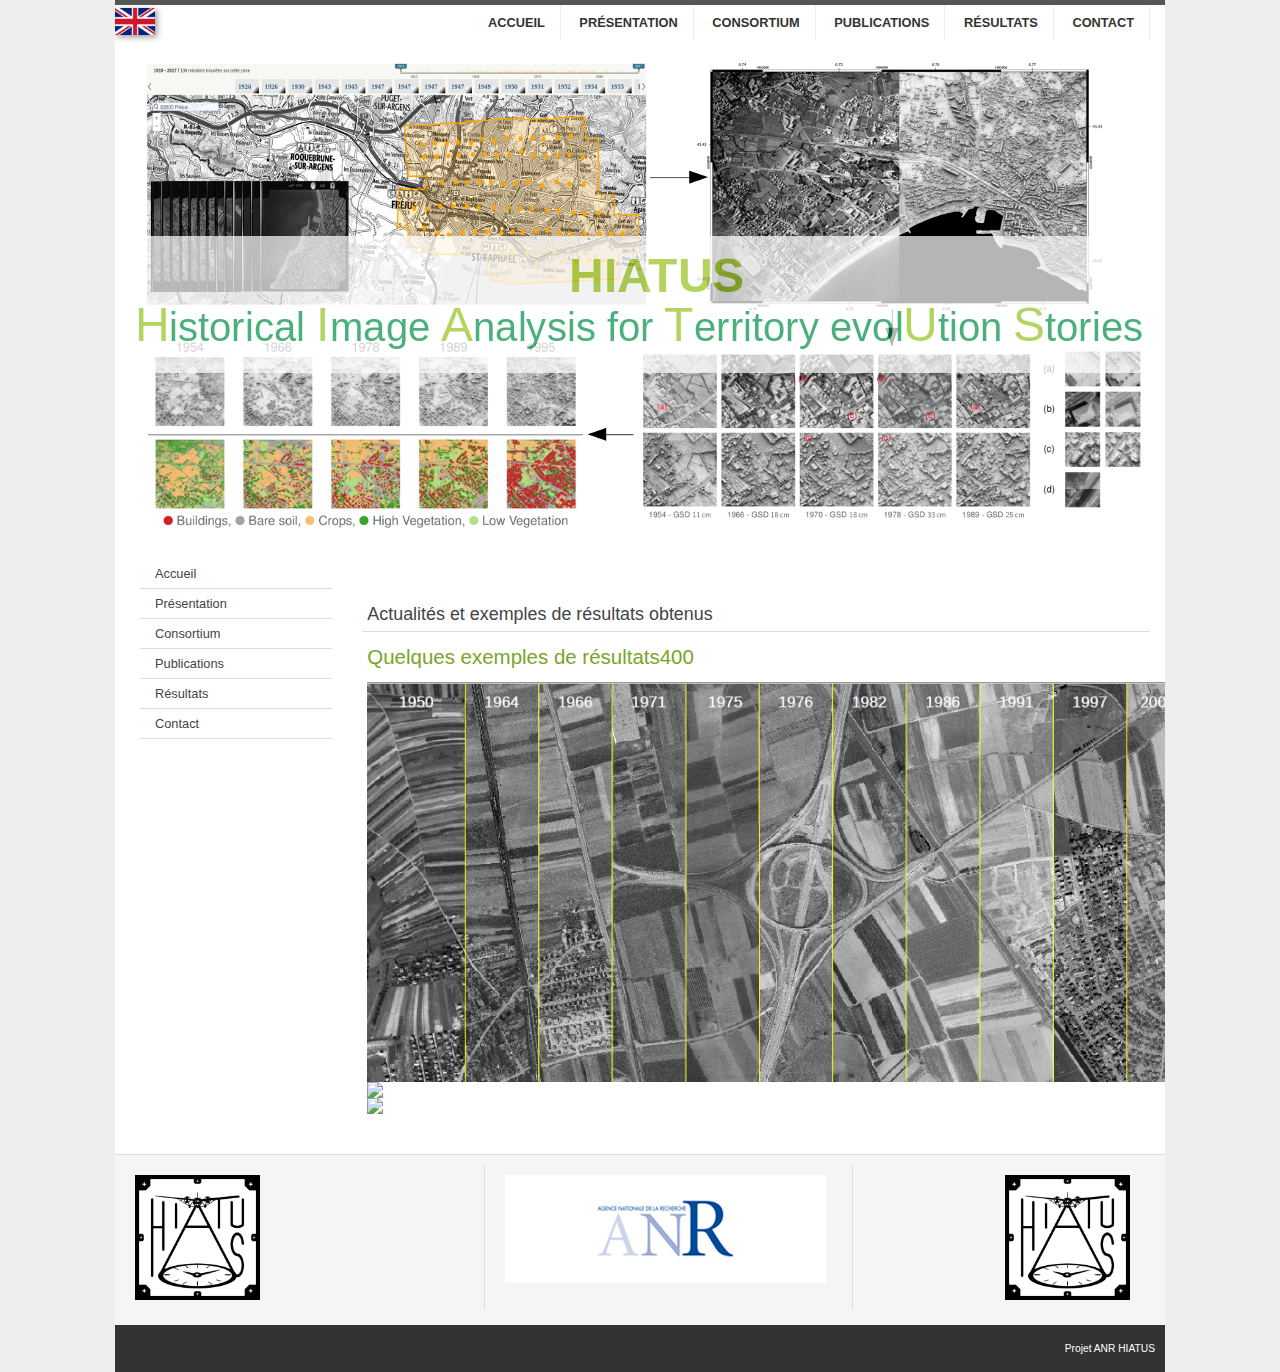
==== actualites.html @ 22d9d687 "Update actualites.html" ====
﻿<!DOCTYPE html PUBLIC "-//W3C//DTD XHTML 1.0 Transitional//EN" "http://www.w3.org/TR/xhtml1/DTD/xhtml1-transitional.dtd">
<html xmlns="http://www.w3.org/1999/xhtml" xml:lang="fr-fr" lang="fr-fr" dir="ltr" slick-uniqueid="3">


<!-- Script d'ecriture de la section <head> -->
<script src="js/head.js" onload="ecrire_head();"></script>

<body style="font-size: 100%;">

	<div id="all">
		<div id="back">

			<!-- Script d'ecriture de l'en tete (bandeau, menu haut et choix langue) -->
			<script src="js/header_menu.js" onload="ecrire_header_fr('index_en.html');"></script>

			<!-- Script d'ecriture du menu lateral -->
			<script src="js/header_menu.js" onload="ecrire_menu_fr();"></script>


				<div id="wrapper2">
					<div id="main" role="main">
						<h2>&nbsp;</h2>
						<h1>Actualités et exemples de résultats obtenus</h1>

							<p style="text-align: justify;">
							<h2>Quelques exemples de résultats400</h2>
						</p>
						<div>
							<!--   <img src="http://recherche.ign.fr/labos/matis/testadmin/Echanges/hiatus_strasbourg.gif" width="500" height="500"  alt="visu"/> -->
							<!-- <img src="http://recherche.ign.fr/labos/matis/testadmin/Echanges/hiatus_strasbourg.gif"> -->
							<img src="illustrations/frise_strasbourg_horizontale.png" height=400>
						</div>
						<div>
							<img src="illustrations/anim2.gif" height=400>
						</div>
						<div>
							<img src="illustrations/anim_glaciers.gif" height=100>
						</div>

						<!--
							<p style="text-align: justify;">
						   		<h2>Historical Image Analysis for Territory evolUtion Stories <br> Analyse d'images aériennes historiques pour l'étude de l'évolution des territoires</h2>
								<p>
									<strong> Le projet HIATUS vise à développer des méthodes automatiques innovantes pour exploiter et valoriser les campagnes de prises de vues aériennes et photogrammétriques anciennes afin de proposer des produits permettant la caractérisation les évolutions des territoires.</strong> <br>
								</p>
								<br>
							</p>

					</div><!-- end main -->

				</div><!-- end wrapper -->


			</div> <!-- end contentarea -->

		</div><!-- back -->

	</div><!-- all -->



	<!-- Script d'ecriture du pied de page -->
	<script src="js/piedpage.js" onload="ecrire_piedpage_fr();"></script>


</body></html>
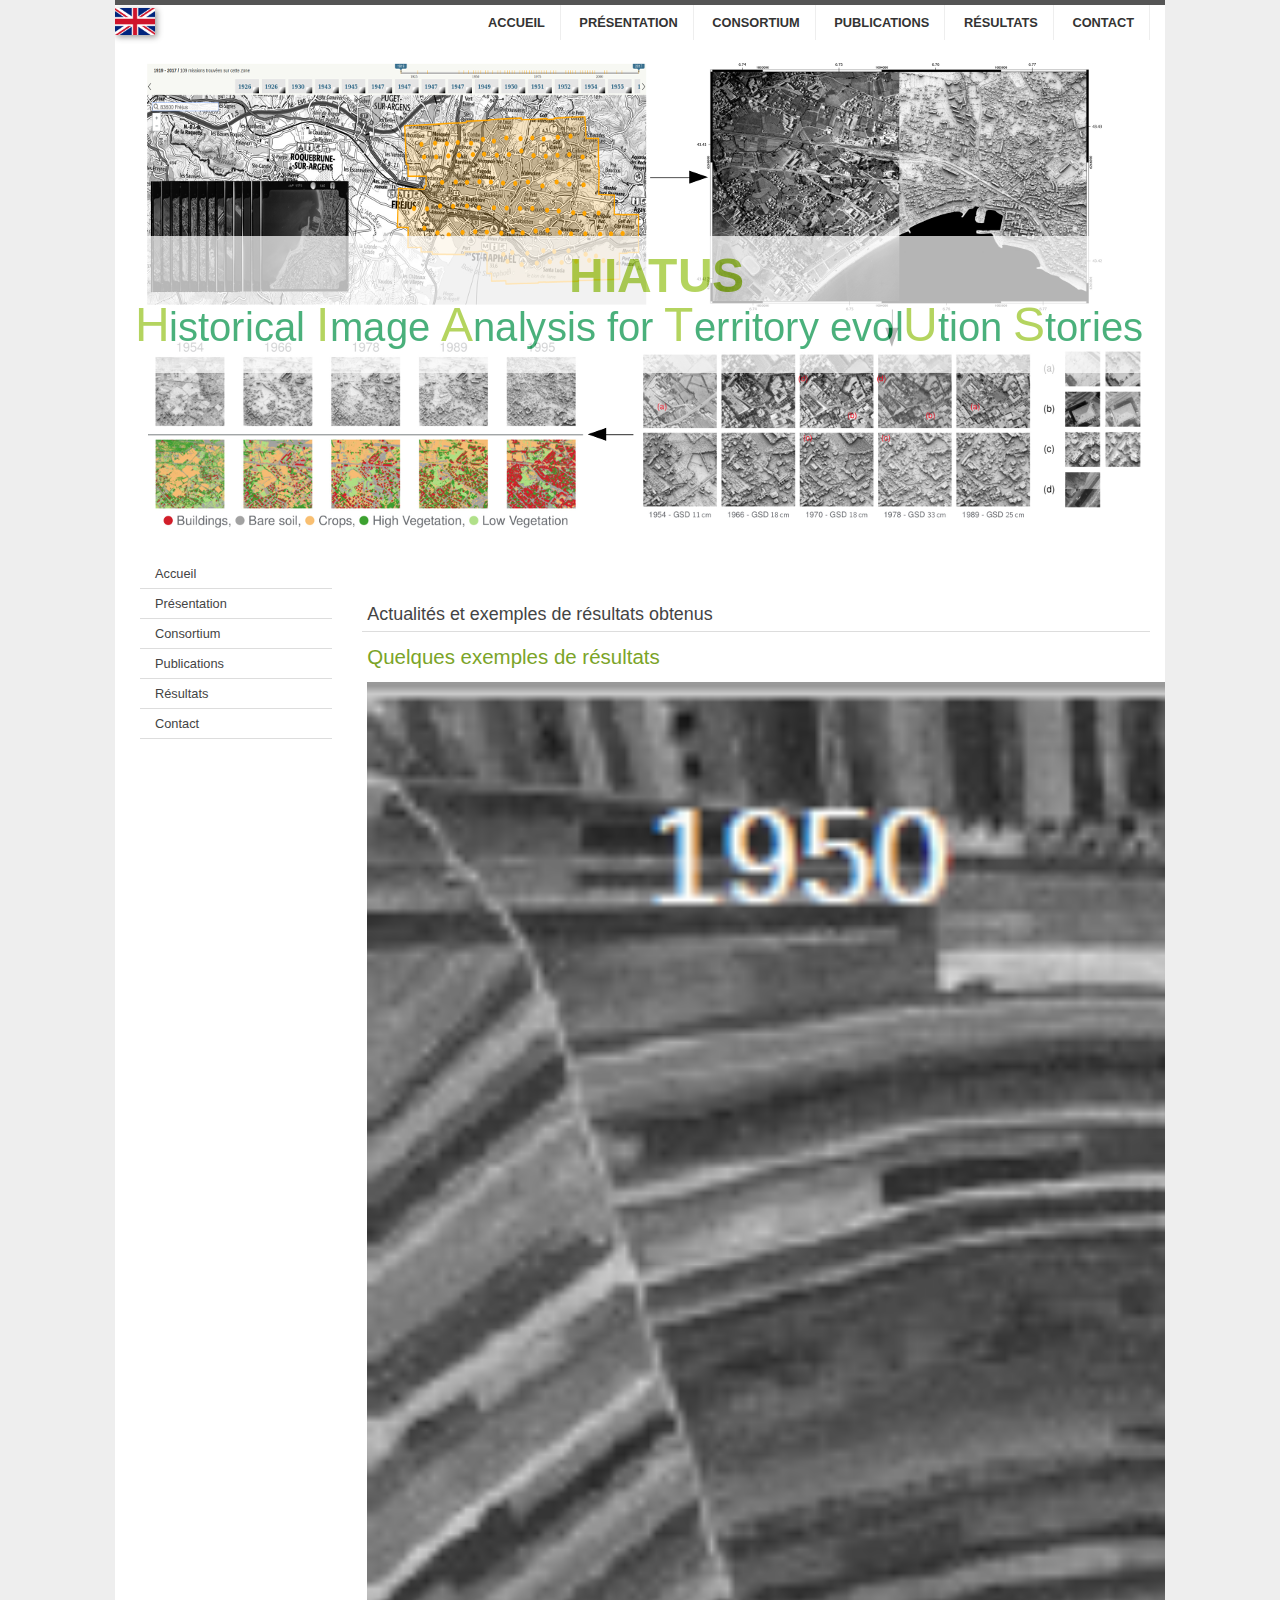
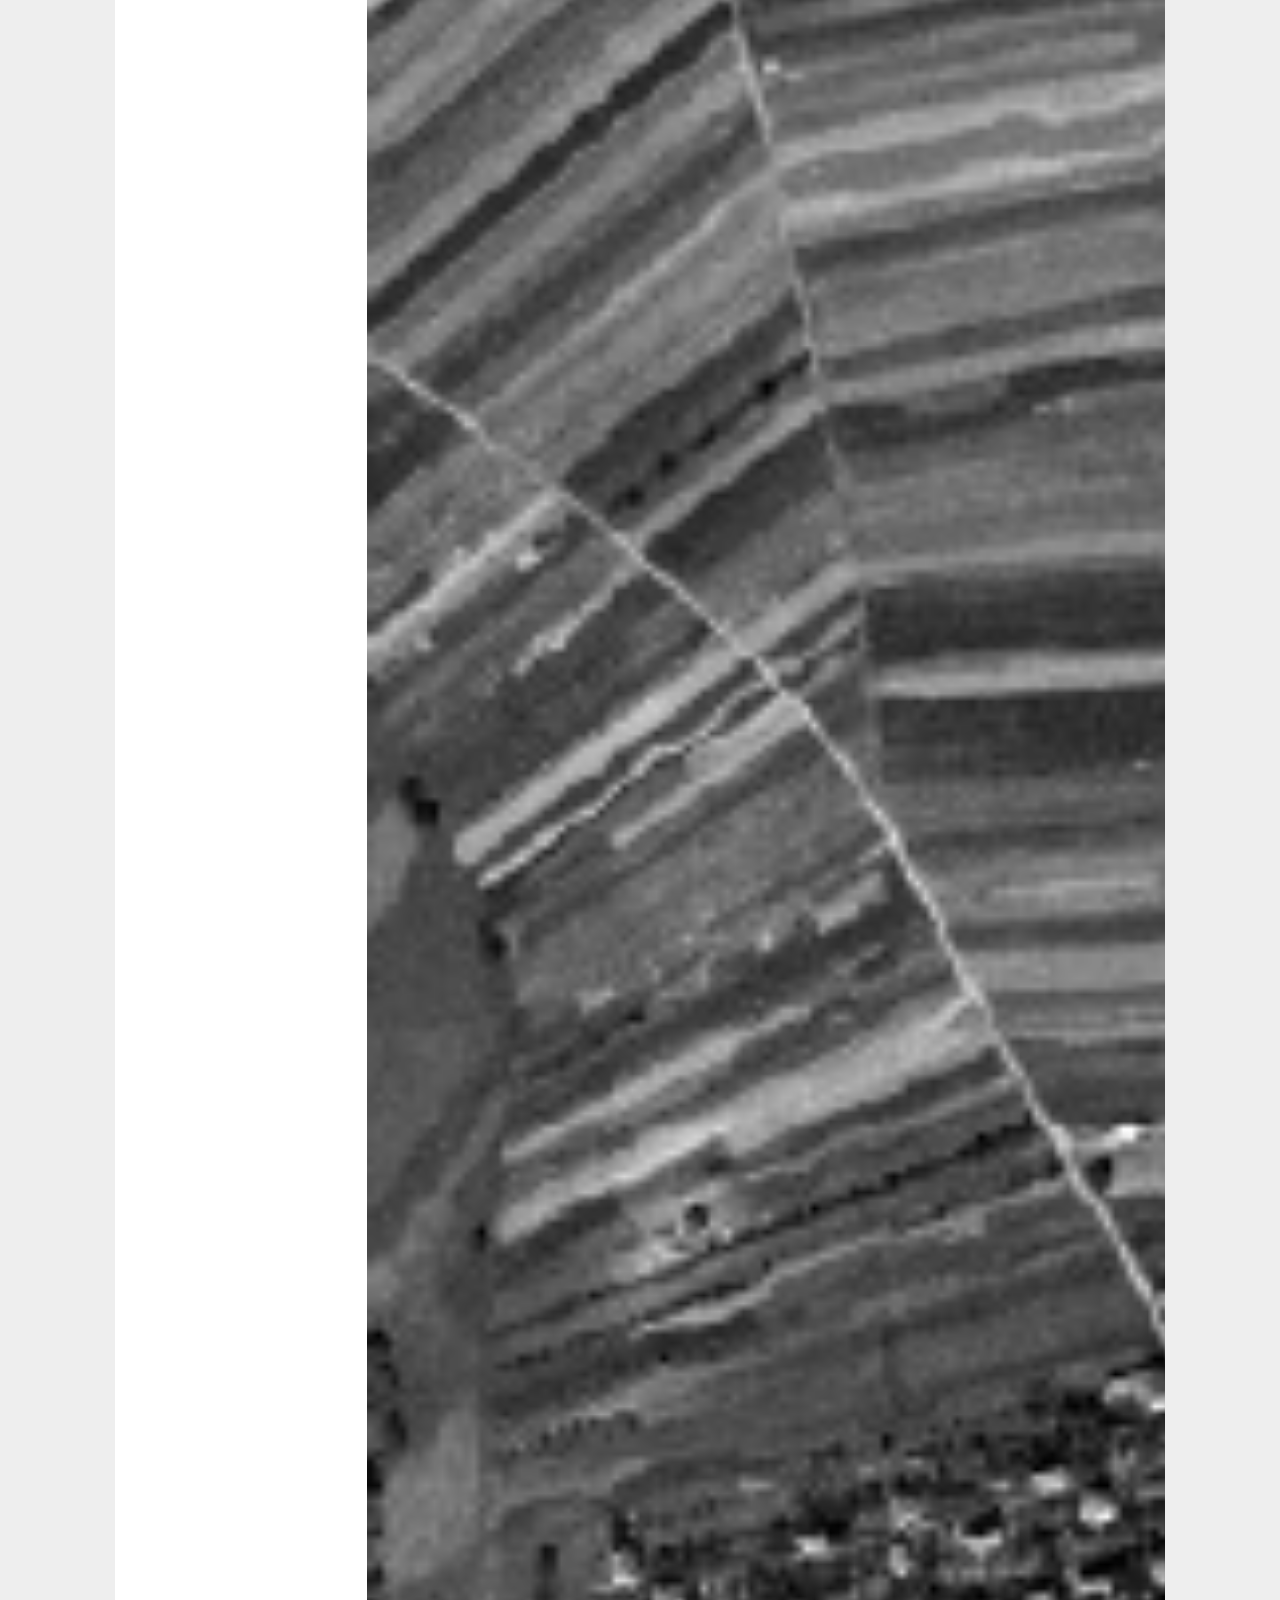
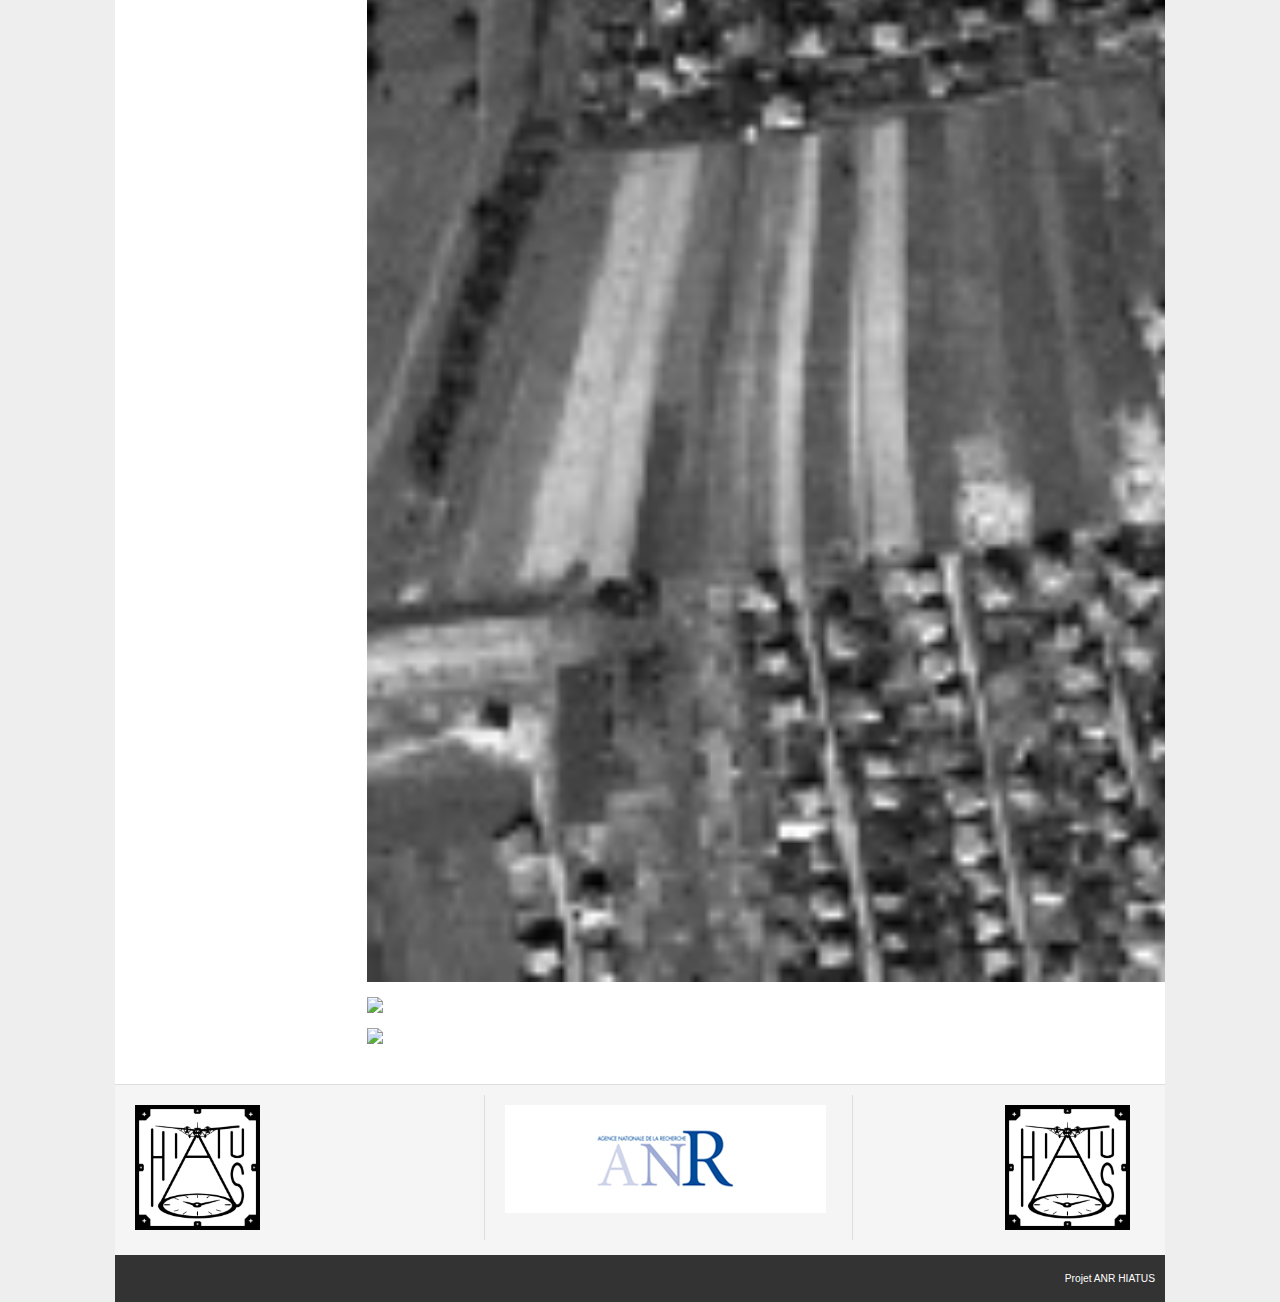
==== commit f42d66b4: "Update actualites.html" ====
--- a/actualites.html
+++ b/actualites.html
@@ -23,16 +23,18 @@
 						<h1>Actualités et exemples de résultats obtenus</h1>
 
 							<p style="text-align: justify;">
-							<h2>Quelques exemples de résultats400</h2>
+							<h2>Quelques exemples de résultats</h2>
 						</p>
 						<div>
 							<!--   <img src="http://recherche.ign.fr/labos/matis/testadmin/Echanges/hiatus_strasbourg.gif" width="500" height="500"  alt="visu"/> -->
 							<!-- <img src="http://recherche.ign.fr/labos/matis/testadmin/Echanges/hiatus_strasbourg.gif"> -->
-							<img src="illustrations/frise_strasbourg_horizontale.png" height=400>
+							<img src="illustrations/frise_strasbourg_horizontale.png" height=3500>
 						</div>
+						<br>
 						<div>
 							<img src="illustrations/anim2.gif" height=400>
 						</div>
+						<br>
 						<div>
 							<img src="illustrations/anim_glaciers.gif" height=100>
 						</div>
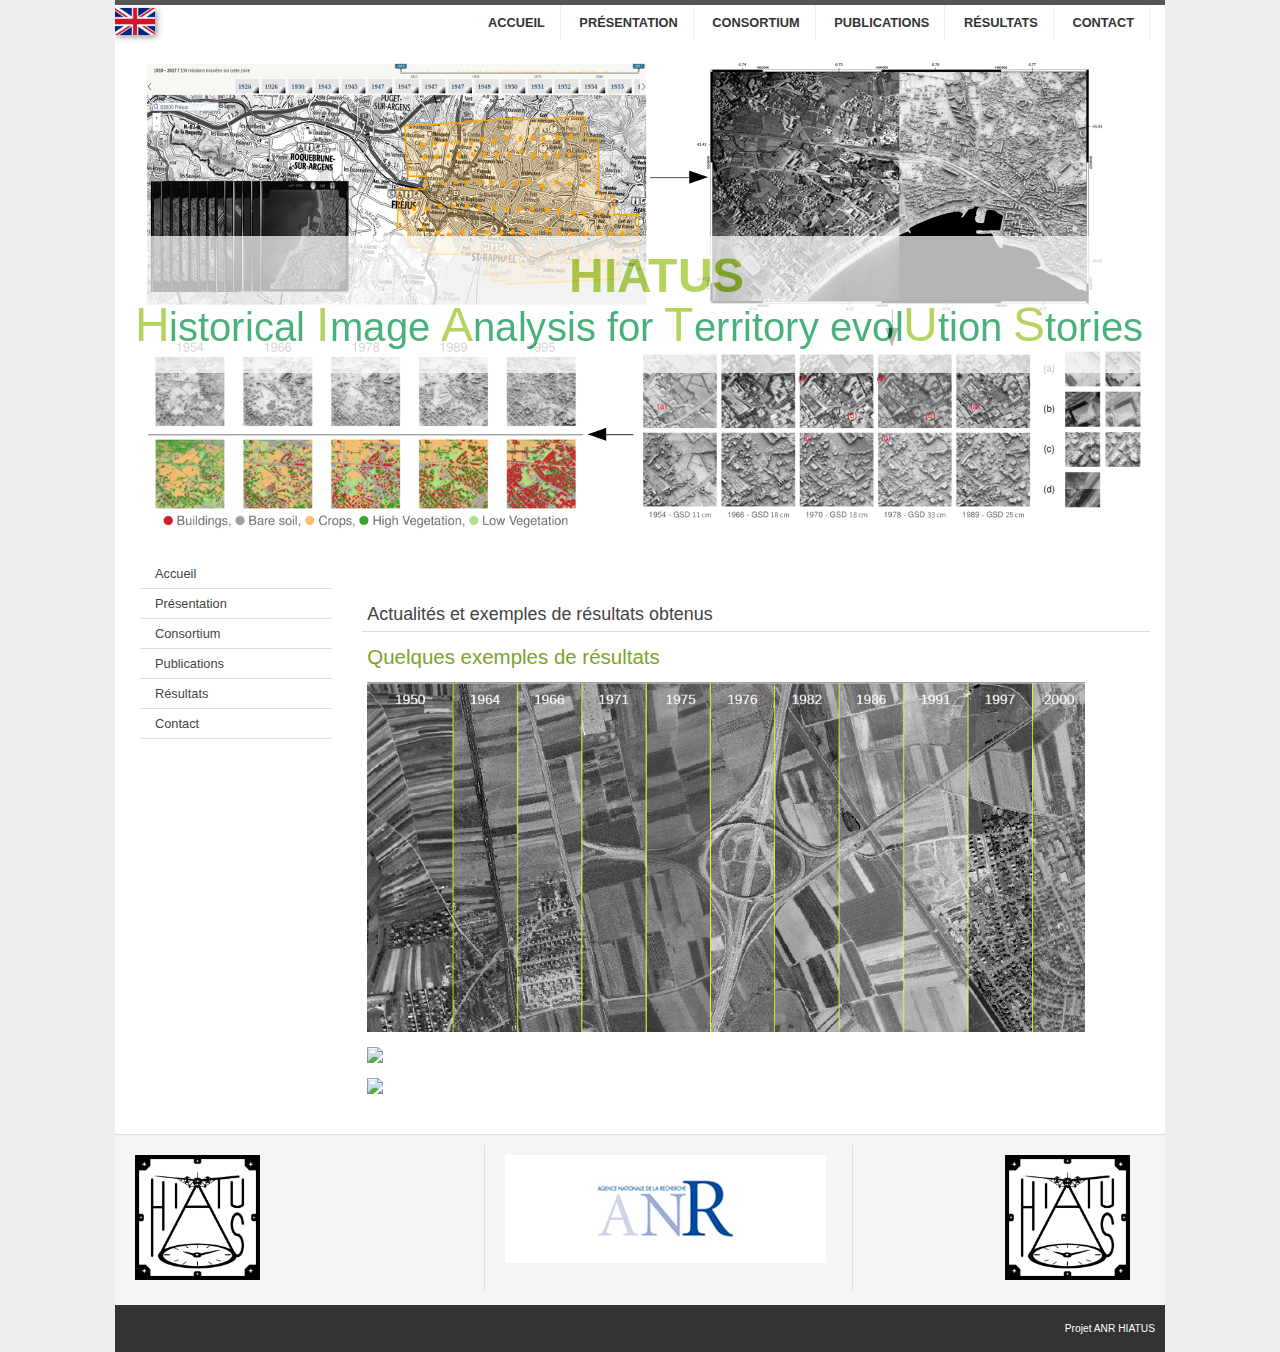
==== commit caca10bd: "Update actualites.html" ====
--- a/actualites.html
+++ b/actualites.html
@@ -28,7 +28,7 @@
 						<div>
 							<!--   <img src="http://recherche.ign.fr/labos/matis/testadmin/Echanges/hiatus_strasbourg.gif" width="500" height="500"  alt="visu"/> -->
 							<!-- <img src="http://recherche.ign.fr/labos/matis/testadmin/Echanges/hiatus_strasbourg.gif"> -->
-							<img src="illustrations/frise_strasbourg_horizontale.png" height=3500>
+							<img src="illustrations/frise_strasbourg_horizontale.png" height=350>
 						</div>
 						<br>
 						<div>
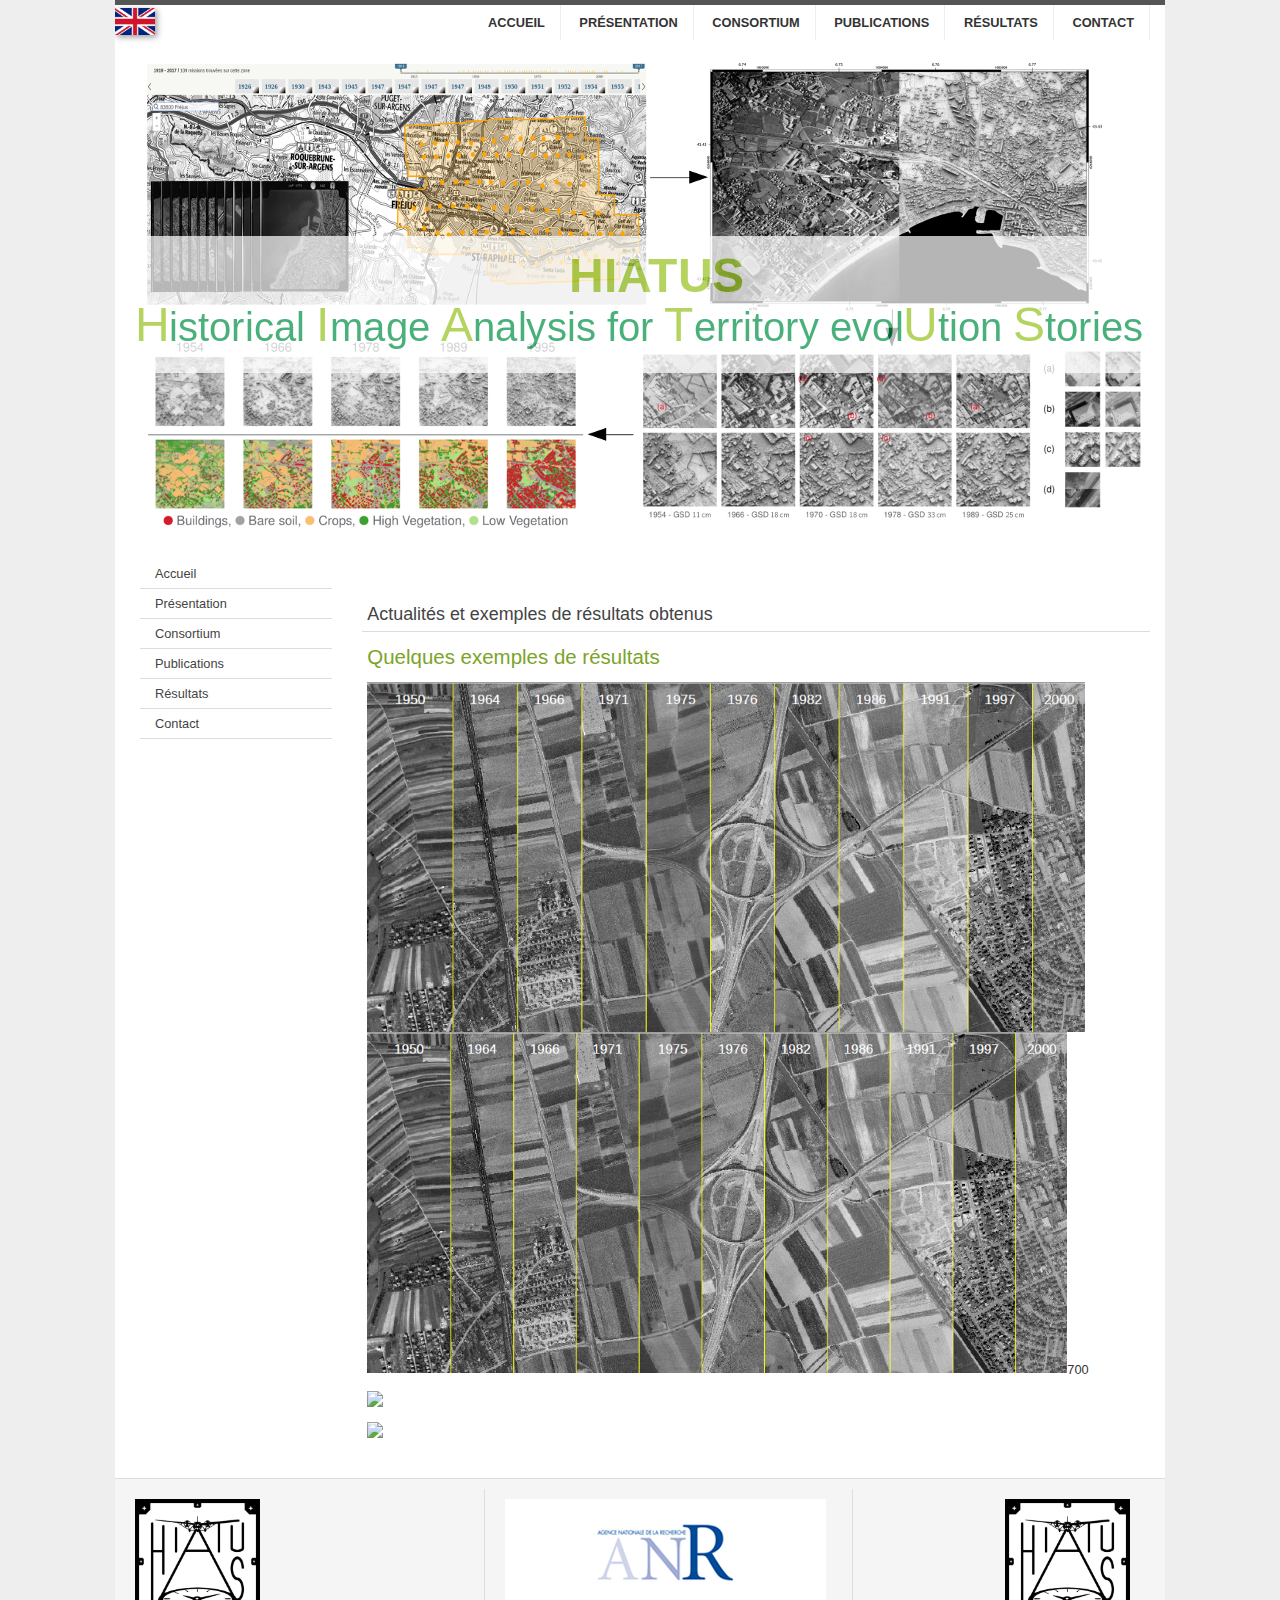
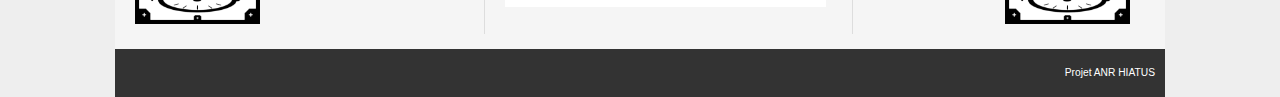
==== commit d000ec7d: "Update actualites.html" ====
--- a/actualites.html
+++ b/actualites.html
@@ -29,14 +29,15 @@
 							<!--   <img src="http://recherche.ign.fr/labos/matis/testadmin/Echanges/hiatus_strasbourg.gif" width="500" height="500"  alt="visu"/> -->
 							<!-- <img src="http://recherche.ign.fr/labos/matis/testadmin/Echanges/hiatus_strasbourg.gif"> -->
 							<img src="illustrations/frise_strasbourg_horizontale.png" height=350>
+							<img src="illustrations/frise_strasbourg_horizontale.png" width=700>700
 						</div>
 						<br>
 						<div>
-							<img src="illustrations/anim2.gif" height=400>
+							<img src="illustrations/anim2.gif" height=350>
 						</div>
 						<br>
 						<div>
-							<img src="illustrations/anim_glaciers.gif" height=100>
+							<img src="illustrations/anim_glaciers.gif" height=350>
 						</div>
 
 						<!--
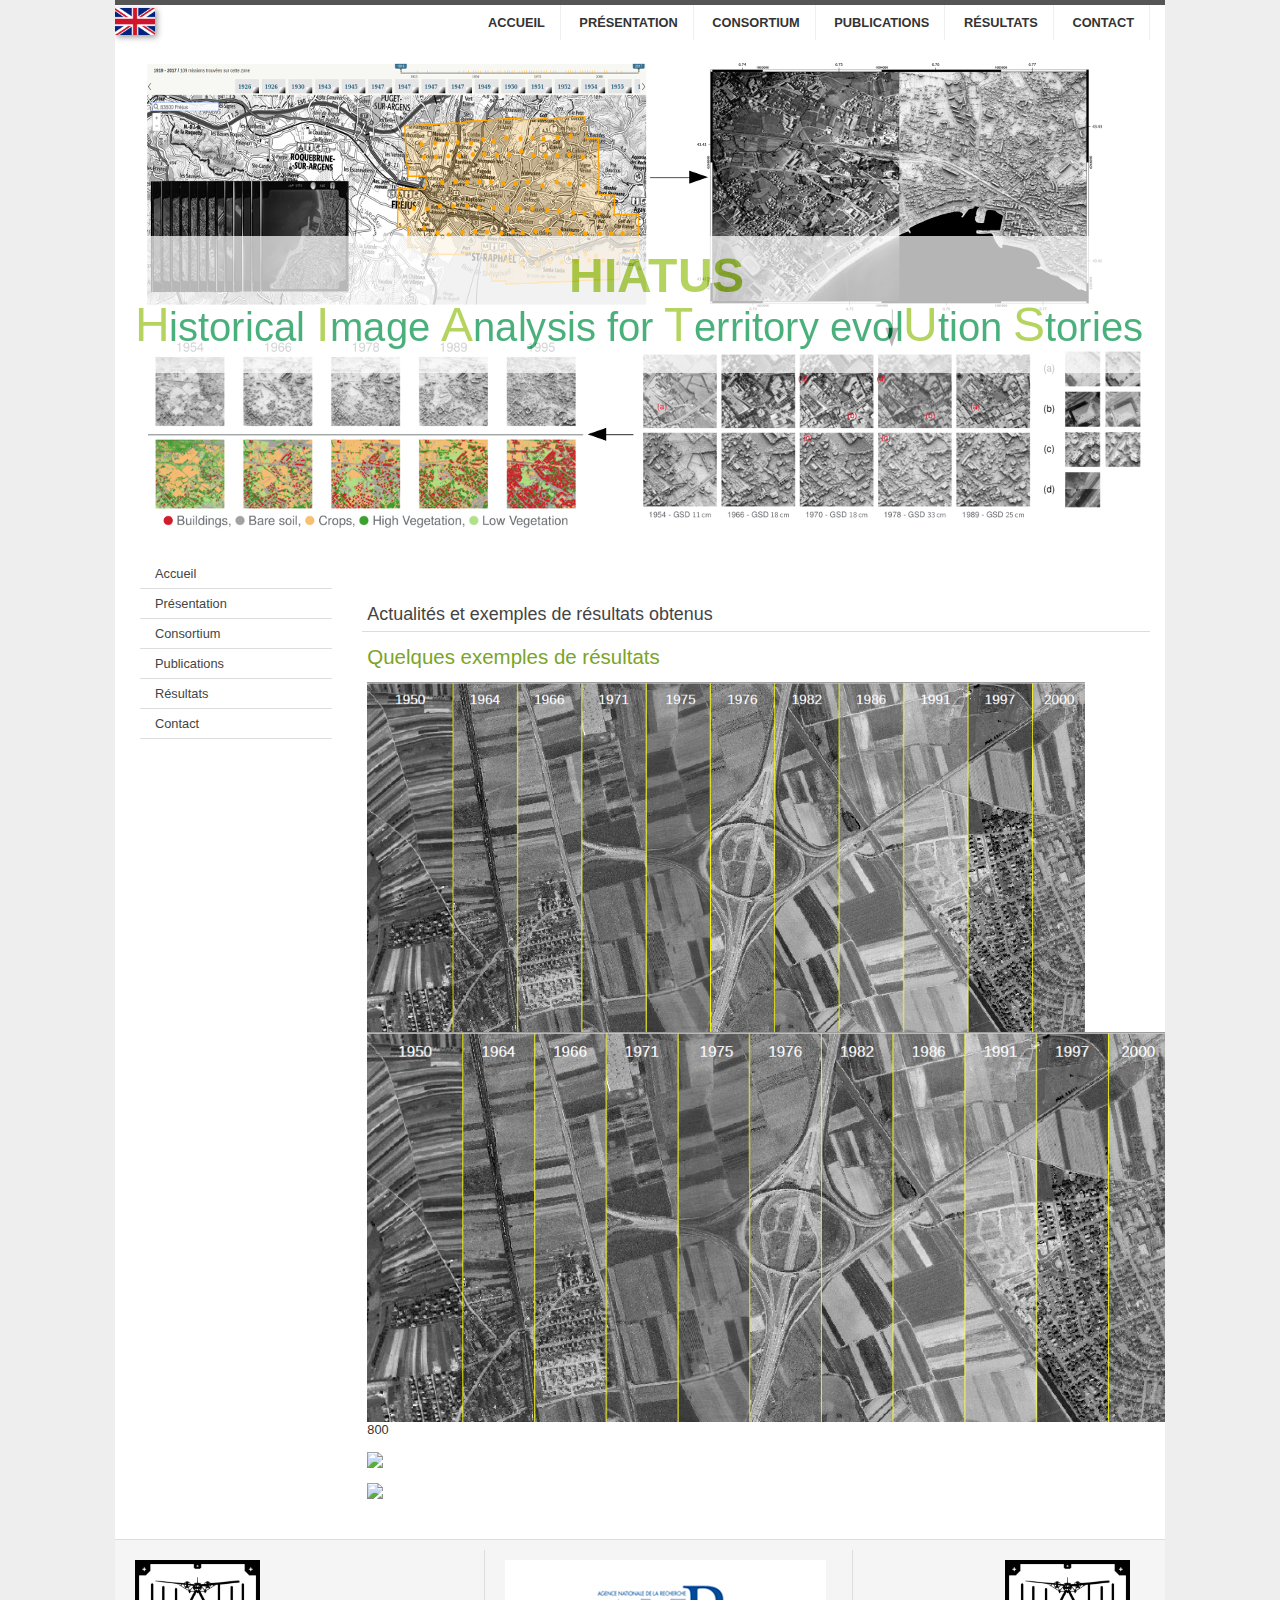
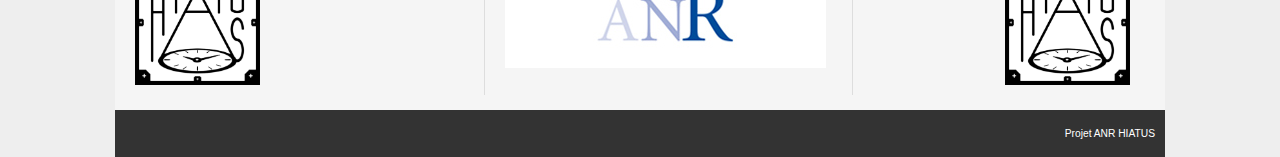
==== commit e2eae9a4: "Update actualites.html" ====
--- a/actualites.html
+++ b/actualites.html
@@ -29,7 +29,7 @@
 							<!--   <img src="http://recherche.ign.fr/labos/matis/testadmin/Echanges/hiatus_strasbourg.gif" width="500" height="500"  alt="visu"/> -->
 							<!-- <img src="http://recherche.ign.fr/labos/matis/testadmin/Echanges/hiatus_strasbourg.gif"> -->
 							<img src="illustrations/frise_strasbourg_horizontale.png" height=350>
-							<img src="illustrations/frise_strasbourg_horizontale.png" width=700>700
+							<img src="illustrations/frise_strasbourg_horizontale.png" width=800>800
 						</div>
 						<br>
 						<div>
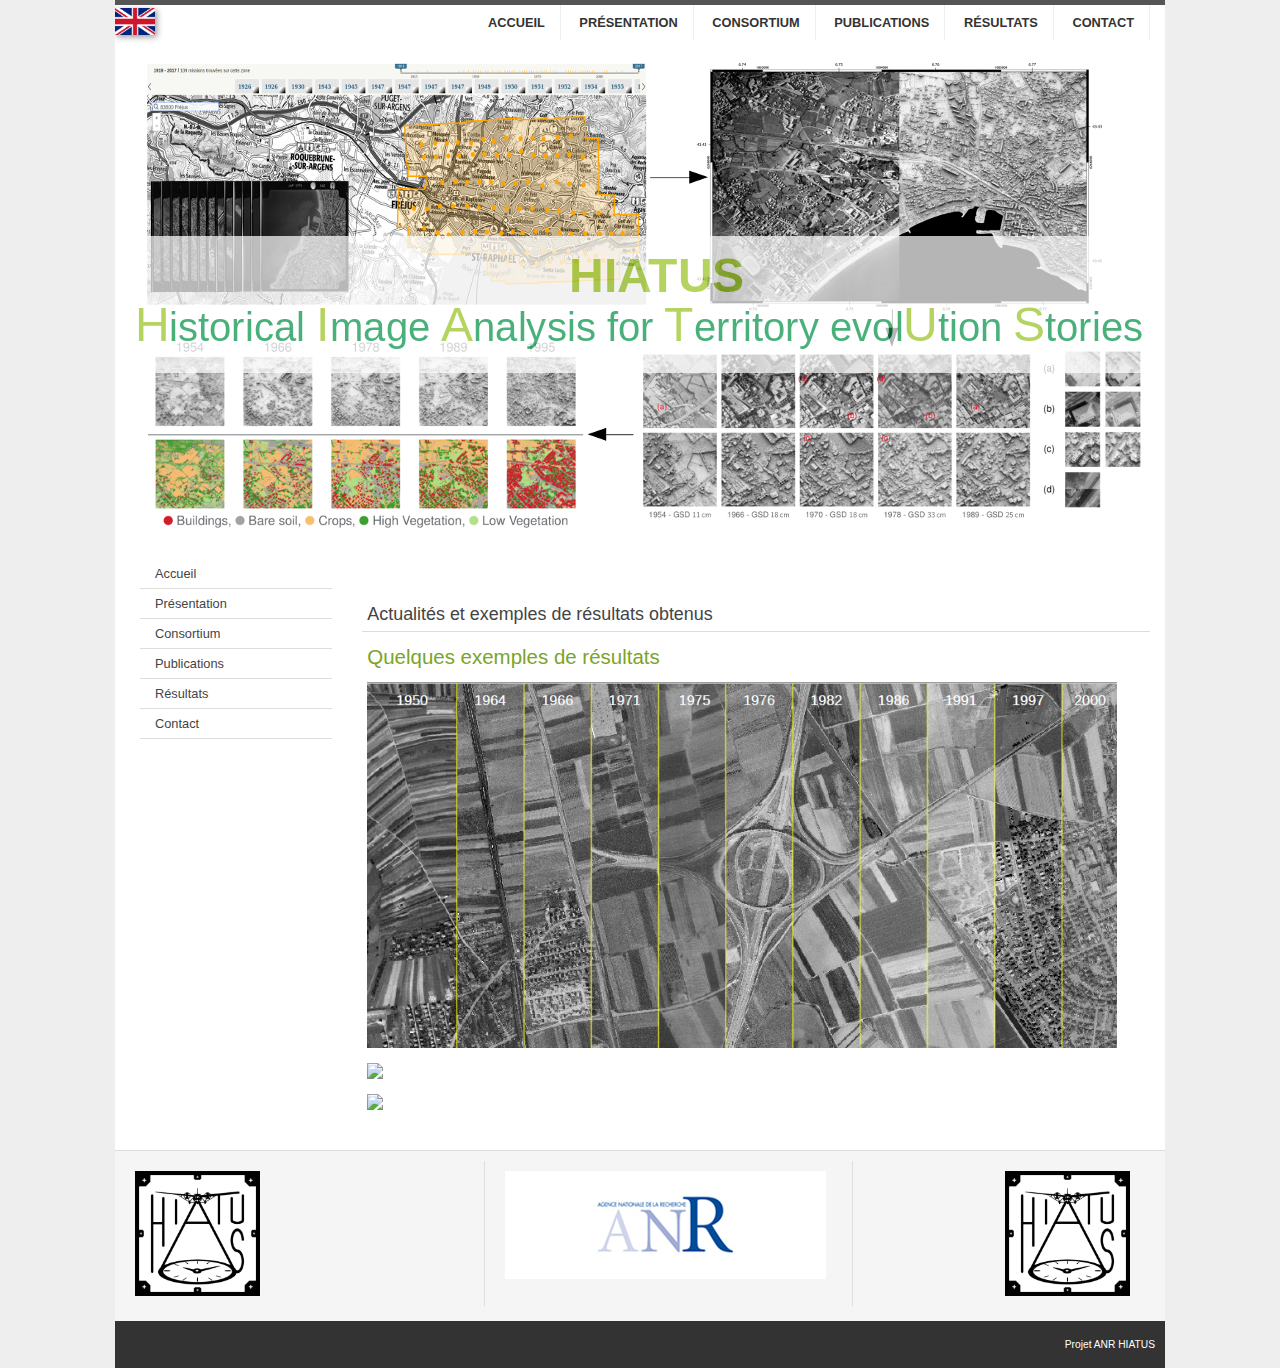
==== commit 67e1847a: "Update actualites.html" ====
--- a/actualites.html
+++ b/actualites.html
@@ -28,16 +28,18 @@
 						<div>
 							<!--   <img src="http://recherche.ign.fr/labos/matis/testadmin/Echanges/hiatus_strasbourg.gif" width="500" height="500"  alt="visu"/> -->
 							<!-- <img src="http://recherche.ign.fr/labos/matis/testadmin/Echanges/hiatus_strasbourg.gif"> -->
-							<img src="illustrations/frise_strasbourg_horizontale.png" height=350>
-							<img src="illustrations/frise_strasbourg_horizontale.png" width=800>800
+							<!-- <img src="illustrations/frise_strasbourg_horizontale.png" height=350> -->
+							<img src="illustrations/frise_strasbourg_horizontale.png" width=750>
 						</div>
 						<br>
 						<div>
-							<img src="illustrations/anim2.gif" height=350>
+							<!-- <img src="illustrations/anim2.gif" height=350> -->
+							<img src="illustrations/anim2.gif" width=750>
 						</div>
 						<br>
 						<div>
-							<img src="illustrations/anim_glaciers.gif" height=350>
+							<!-- <img src="illustrations/anim_glaciers.gif" height=350> -->
+							<img src="illustrations/anim_glaciers.gif" width=750>
 						</div>
 
 						<!--
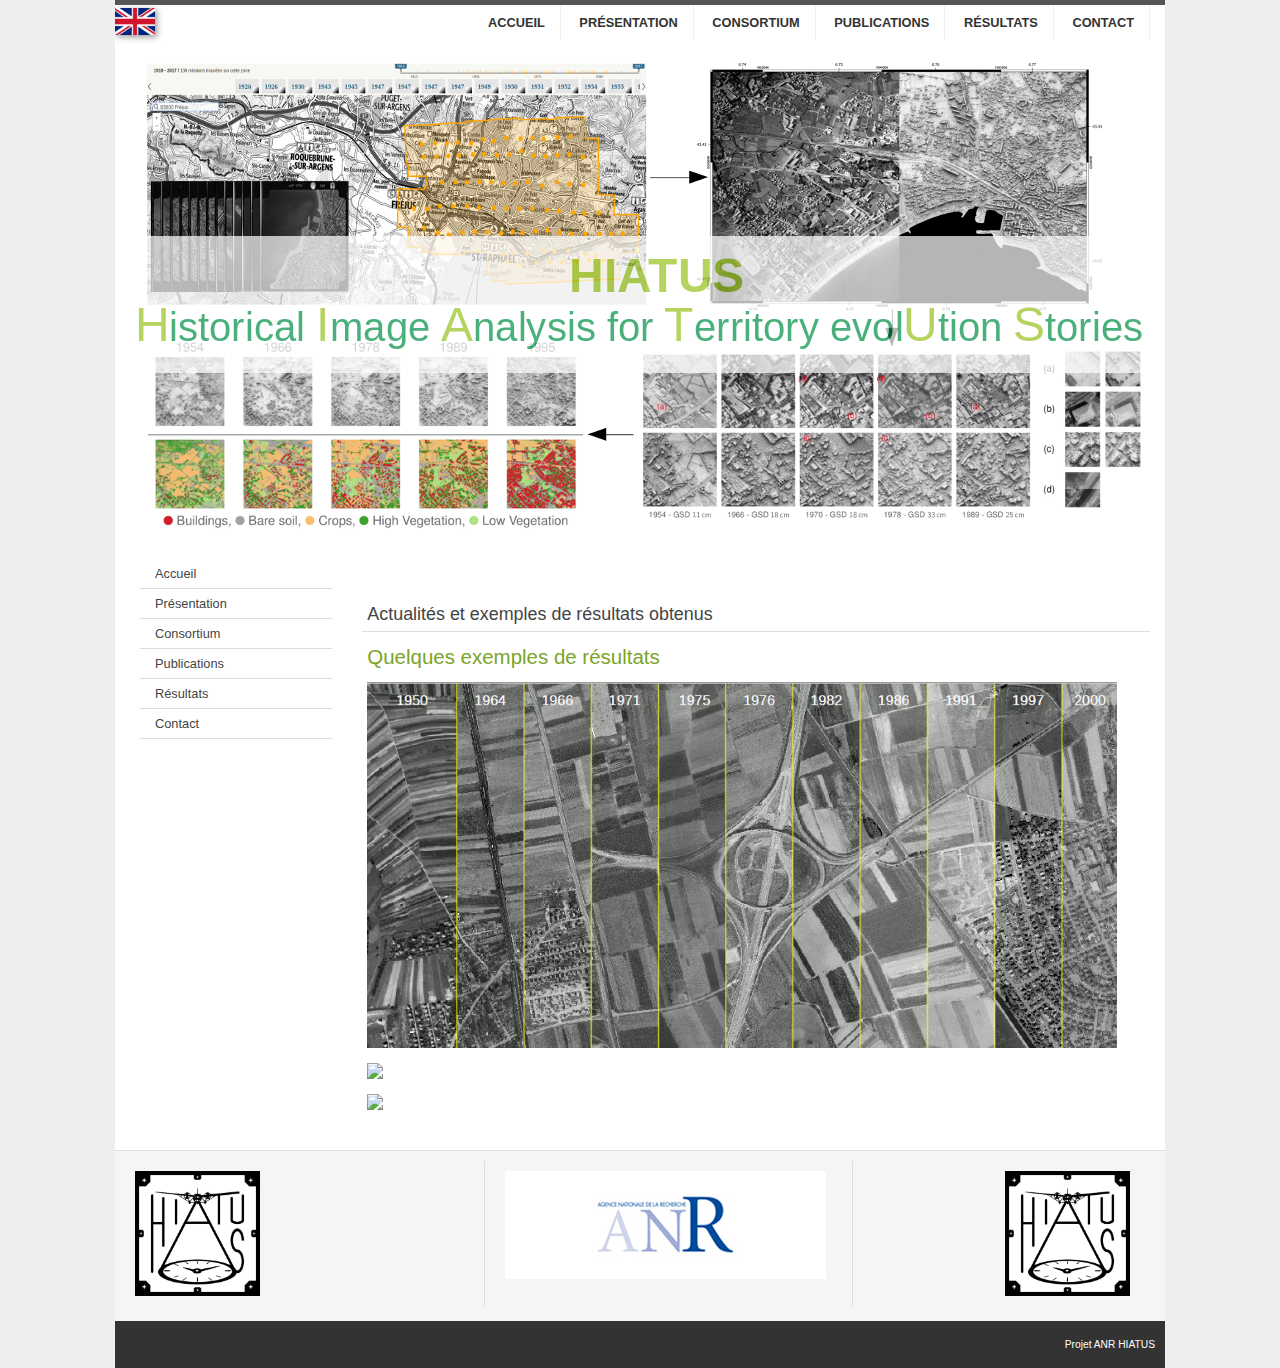
==== commit 6506a5a7: "Update actualites.html" ====
--- a/actualites.html
+++ b/actualites.html
@@ -29,7 +29,8 @@
 							<!--   <img src="http://recherche.ign.fr/labos/matis/testadmin/Echanges/hiatus_strasbourg.gif" width="500" height="500"  alt="visu"/> -->
 							<!-- <img src="http://recherche.ign.fr/labos/matis/testadmin/Echanges/hiatus_strasbourg.gif"> -->
 							<!-- <img src="illustrations/frise_strasbourg_horizontale.png" height=350> -->
-							<img src="illustrations/frise_strasbourg_horizontale.png" width=750>
+							<!-- <img src="illustrations/frise_strasbourg_horizontale.png" width=750> -->
+							<img src="illustrations/frise_strasbourg.gif" width=750>
 						</div>
 						<br>
 						<div>
@@ -38,7 +39,6 @@
 						</div>
 						<br>
 						<div>
-							<!-- <img src="illustrations/anim_glaciers.gif" height=350> -->
 							<img src="illustrations/anim_glaciers.gif" width=750>
 						</div>
 
